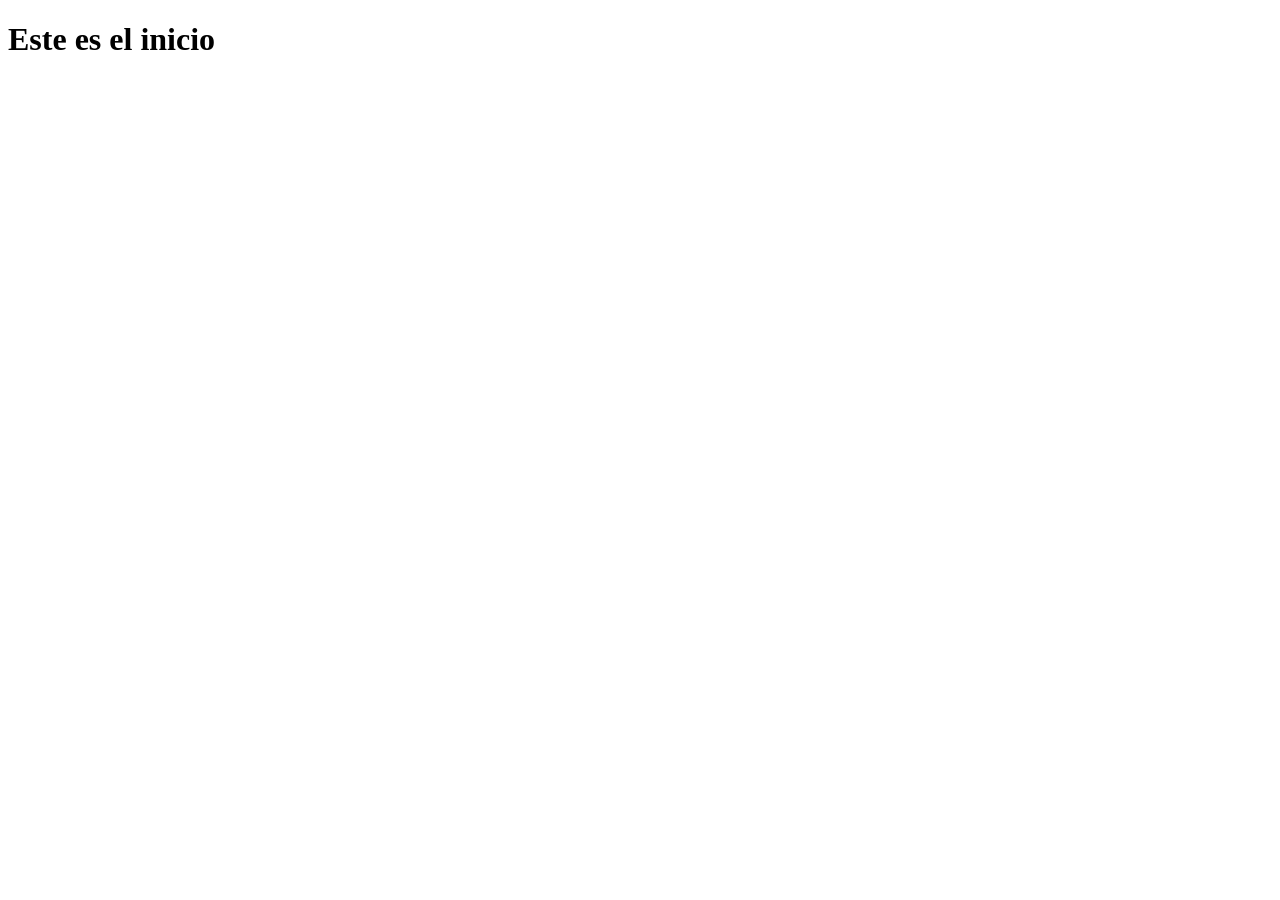
==== index.html @ 0fac28d4 "Creación del Proyecto" ====
<!DOCTYPE html>
<html lang="en">
<head>
    <meta charset="UTF-8">
    <meta name="viewport" content="width=device-width, initial-scale=1.0">
    <title>Document</title>
</head>
<body>
    <h1>Este es el inicio</h1>    
</body>
</html>
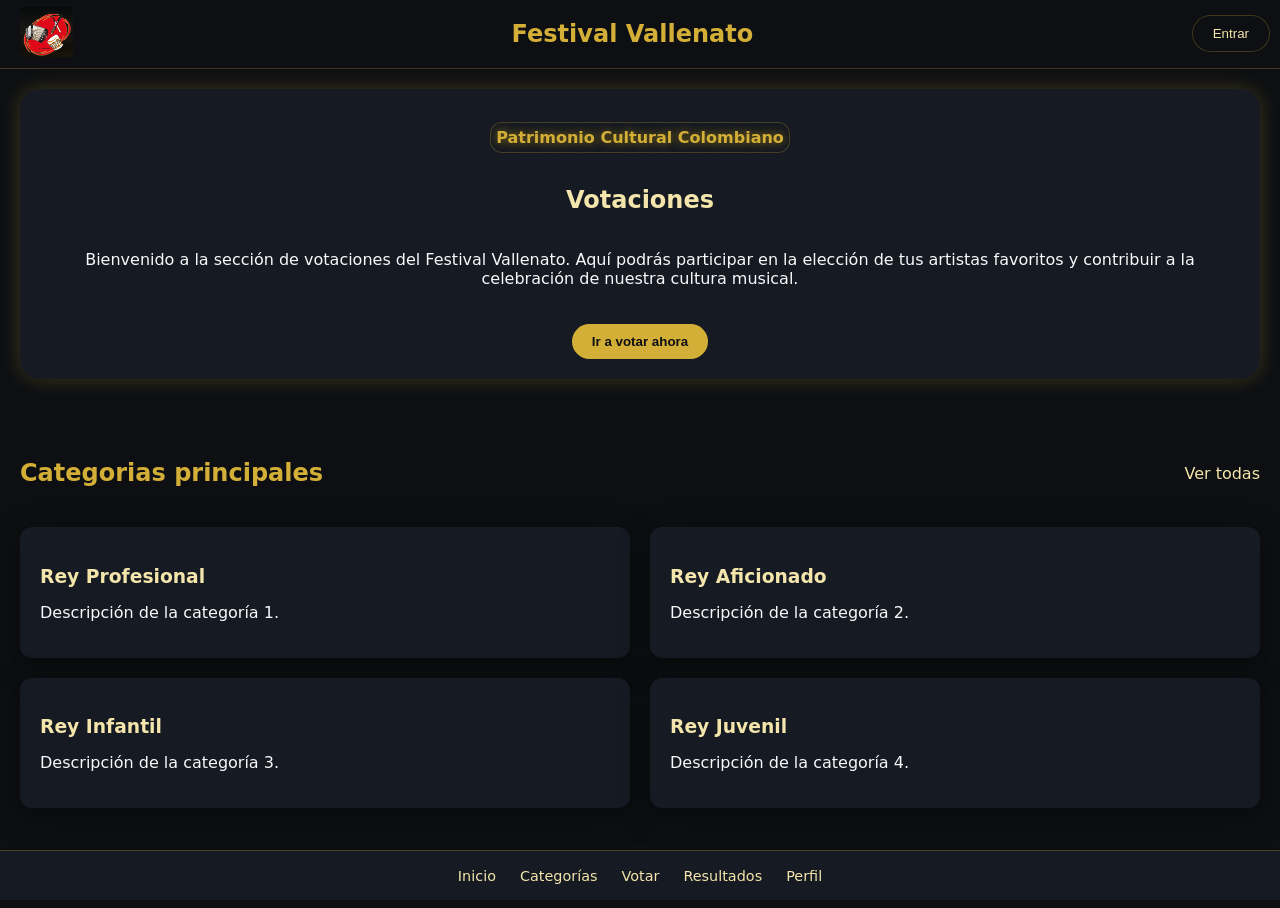
==== commit d4a7e63f: "Pagina inicio del sistema de votaciones intex.html" ====
--- a/index.html
+++ b/index.html
@@ -3,9 +3,84 @@
 <head>
     <meta charset="UTF-8">
     <meta name="viewport" content="width=device-width, initial-scale=1.0">
-    <title>Document</title>
+    <title>Votaciones</title>
+    <link rel="stylesheet" href="Styles.css">
 </head>
 <body>
-    <h1>Este es el inicio</h1>    
+    <div class="container">
+        <header class="header-var">
+            <div class="logo">
+                <img src="img/logo.png" alt="Logo">
+            </div>
+            <div class="header-title">
+                <h2>Festival Vallenato</h2>
+            </div>
+            <div class="login-button">
+                <button class="btn">Entrar</button>
+            </div>
+        </header>
+    
+        <main class="main-content">
+            <article class="voting-section">
+                <h2>Patrimonio Cultural Colombiano</h2>  
+                <h1>Votaciones</h1>
+                <p>Bienvenido a la sección de votaciones del Festival Vallenato. Aquí podrás participar en la elección de tus artistas favoritos y contribuir a la celebración de nuestra cultura musical.</p>
+                <div class="voting-button">
+                    <button class="btn">Ir a votar ahora </button>
+                </div>
+            </article>
+    
+            <section class="categories-section">
+                <header class="categories-header">
+                    <h2>Categorias principales</h2>
+                    <a href="">Ver todas</a>
+                </header>
+                
+                <div class="categories-grid">
+                    <article class="category-card card-1">
+                        <div>
+                            <h3>Rey Profesional</h3>
+                            <p>Descripción de la categoría 1.</p>
+                        </div>
+                    </article>
+                    <article class="category-card card-2">
+                        <div>
+                            <h3>Rey Aficionado</h3>
+                            <p>Descripción de la categoría 2.</p>
+                        </div>
+                    </article>
+                    <article class="category-card card-3">
+                        <div>
+                            <h3>Rey Infantil</h3>
+                            <p>Descripción de la categoría 3.</p>
+                        </div>
+                    </article>
+                    <article class="category-card card-4">
+                        <div>
+                            <h3>Rey Juvenil</h3>
+                            <p>Descripción de la categoría 4.</p>
+                        </div>
+                    </article>
+                </div>
+            </section>
+    
+            
+        </main> 
+    </div>
+    <footer class="footer-var">
+        <header class="footer-header">
+            <div class="footer-content">
+                <nav class="footer-nav">
+                    <ul class="footer-menu">
+                        <li class="footer-item"><a href="#">Inicio</a></li>
+                        <li class="footer-item"><a href="#">Categorías</a></li>
+                        <li class="footer-item"><a href="#">Votar</a></li>
+                        <li class="footer-item"><a href="#">Resultados</a></li>
+                        <li class="footer-item"><a href="#">Perfil</a></li>
+                    </ul>
+                </nav>
+            </div>
+        </header>
+    </footer>
 </body>
 </html>
--- a/Styles.css
+++ b/Styles.css
@@ -0,0 +1,302 @@
+
+
+/* ------- VARIABLES CSS PARA EL FESTIVAL VALLENATO -------*/
+
+:root {
+  /* ==========================================
+     PALETA DE COLORES - FESTIVAL VALLENATO
+     ========================================== */
+  --bg-primary: #0d0f12;       /* Fondo principal oscuro ultra profundo */
+  --bg-secondary: #161a22;     /* Fondo secundario para tarjetas y contenedores */
+  --bg-glass: rgba(22, 26, 34, 0.75); /* Efecto vidrio translúcido */
+  
+  --accent-gold: #d4af37;      /* Dorado principal elegante */
+  --accent-gold-light: #f3e5ab;/* Dorado claro para brillos y hovers */
+  --accent-gold-dark: #997a15; /* Dorado oscuro para sombras o contrastes */
+  --accent-ochre: #c28e38;     /* Ocre cálido de acento */
+  --accent-red: #c92a2a;       /* Rojo vibrante para alertas o botones de acción */
+  
+  --text-main: #f8f9fa;        /* Texto principal (blanco suave) */
+  --text-muted: #9ba1a6;       /* Texto secundario (gris atenuado) */
+  
+  --border-color: rgba(212, 175, 55, 0.25); /* Bordes sutiles con destello dorado */
+  
+  /* ==========================================
+     TIPOGRAFÍA
+     ========================================== */
+  --font-family: 'Inter', system-ui, -apple-system, BlinkMacSystemFont, "Segoe UI", Roboto, sans-serif;
+  
+  /* ==========================================
+     BORDES Y RADIOS (BORDER RADIUS)
+     ========================================== */
+  --radius-sm: 6px;
+  --radius-md: 12px;
+  --radius-lg: 20px;
+  --radius-pill: 50px;
+  
+  /* ==========================================
+     SOMBRAS Y EFECTOS GLOW
+     ========================================== */
+  --shadow-card: 0 8px 32px rgba(0, 0, 0, 0.4);
+  --shadow-gold-glow: 0 0 20px rgba(212, 175, 55, 0.25);
+  --transition-smooth: all 0.3s cubic-bezier(0.4, 0, 0.2, 1);
+}
+
+/* ----------- Variables CSS END -------------*/
+
+/* ==========================================
+   RESET DE ESTILOS Y BOX-SIZING
+   ========================================== */
+
+body, article, section, header, footer, nav, main {
+  margin: 0;
+  padding: 0;
+  box-sizing: border-box;
+}
+
+body{
+  background-color: var(--bg-primary);
+  color: var(--text-main);
+  font-family: var(--font-family);
+}
+
+/* ==========================================
+   CONTENEDOR PRINCIPAL
+   ========================================== */
+
+.container {
+  margin: 0px;
+}
+
+/* ==========================================
+   ESTILOS DEL HEADER VAR
+   ========================================== */
+
+.header-var {
+
+    display: flex;
+    flex-direction: row;
+    justify-content: space-between;
+    align-items: center;
+    background-color: var(--bg-primary);
+    width: 100%;
+    border-bottom: 1px solid var(--border-color);
+    color: var(--accent-gold);
+}
+
+.logo img {
+    height: 50px;
+    width: auto;
+    margin-left: 20px;
+}
+
+.login-button {
+   margin-right: 10px;
+   
+   button {
+      background-color: var(--bg-primary);
+      color: var(--accent-gold-light);
+      border: 1px solid var(--border-color);
+      padding: 10px 20px;
+      border-radius: var(--radius-pill);
+      cursor: pointer;
+      transition: var(--transition-smooth);
+
+      &:hover {
+         background-color: var(--accent-ochre);
+         color: var(--bg-primary);
+      }
+   }
+}
+
+
+/*----------- ESTILOS DEL MAIN CONTENT -------------*/
+
+.main-content {
+    margin: 20px auto;
+}
+
+/* ==========================================
+   ESTILOS DE LA SECCIÓN DE VOTACIONES
+   ========================================== */
+
+.voting-section {
+
+   background-color: var(--bg-secondary);
+   padding: 20px;
+   border-radius: var(--radius-lg);
+   box-shadow: var(--shadow-gold-glow);
+   display: flex;
+   flex-direction: column;
+   align-items: center;
+   justify-content: center;
+   text-align: center;
+   margin: 0px 20px;
+
+
+   h1 {
+        color: var(--accent-gold-light);
+        
+   }
+
+   h2 {
+        color: var(--accent-gold);
+        border: 1px solid var(--border-color);
+        border-radius: var(--radius-md);
+        padding: 5px;
+        background-color: var(--bg-glass);
+        text-shadow: 0 0 10px var(--accent-gold-dark);
+        font-size: 1rem;
+        width: fit-content;
+   }
+   
+   .voting-button {
+      margin-top: 20px;
+
+      button {
+         background-color: var(--accent-gold);
+         color: var(--bg-primary);
+         border: none;
+         padding: 10px 20px;
+         border-radius: var(--radius-pill);
+         cursor: pointer;
+         transition: var(--transition-smooth);
+         font-weight: bold;
+
+         &:hover {
+            background-color: var(--accent-ochre);
+            color: var(--bg-primary);
+         }
+      }
+   }
+
+}
+
+/* ==========================================
+   ESTILOS DE LA SECCIÓN DE CATEGORÍAS
+   ========================================== */
+
+   .categories-section {
+      margin-top: 40px;
+      padding: 20px;
+   }
+
+   .categories-header {
+      display: flex;
+      justify-content: space-between;
+      align-items: center;
+      margin-bottom: 20px;
+      color: var(--accent-gold);
+
+      a{
+         color: var(--accent-gold-light);
+         text-decoration: none;
+         transition: var(--transition-smooth);
+
+         &:hover {
+            color: var(--accent-ochre);
+            text-decoration: underline;
+         }
+      }
+   }
+
+   .categories-grid {
+      display: grid;
+      grid-template-columns: 1fr 1fr ;
+      gap: 20px;
+      width: 100%;
+   }
+
+   .category-card {
+      background-color: var(--bg-secondary);
+      padding: 20px;
+      border-radius: var(--radius-md);
+      box-shadow: var(--shadow-card);
+      transition: var(--transition-smooth);
+
+      &:hover {
+         box-shadow: var(--shadow-gold-glow);
+         transform: translateY(-5px);
+      }
+
+      h3 {
+         color: var(--accent-gold-light);
+         margin-bottom: 10px;
+      }
+
+      p {
+         color: var(--text-mutefd);
+      }
+   }
+
+   
+/*----------- MAIN CONTENT END -------------*/
+
+/* ---------- ESTILOS DEL FOOTER VAR -------------*/
+
+.footer-var {
+    background-color: var(--bg-primary);
+    color: var(--accent-gold);
+}
+
+.footer-menu {
+   list-style: none;
+   display: flex;
+   gap: 20px;
+   align-items: center;
+   justify-content: center;
+}
+
+
+.footer-nav {
+    background-color: var(--bg-secondary);
+    color: var(--accent-gold-light);
+    padding: 10px 0;
+    z-index: 100;
+    border-top: 1px solid var(--border-color);
+}
+
+.footer-nav ul {
+    display: flex;
+    justify-content: center;
+    gap: 1.5rem;
+    list-style: none;
+    margin: 0;
+    padding: 0 1rem;
+    flex-wrap: wrap;
+}
+
+.footer-item a {
+   color: var(--accent-gold-light);
+   text-decoration: none;
+   transition: var(--transition-smooth);
+   font-size: 0.9rem;
+   font-weight: 500;
+
+   &:hover {
+      color: var(--accent-ochre);
+      text-decoration: underline;
+   }
+}
+
+
+
+.footer-nav {
+    position: fixed;
+    bottom: 0;
+    left: 0;
+    right: 0;
+    width: 100%;
+    background-color: var(--bg-secondary);
+    border-top: 1px solid var(--border-color);
+    z-index: 1000;
+    padding: 15px 0;
+}
+body {
+    padding-bottom: 60px;
+}
+.footer-menu {
+    gap: 10px;
+}
+
+
